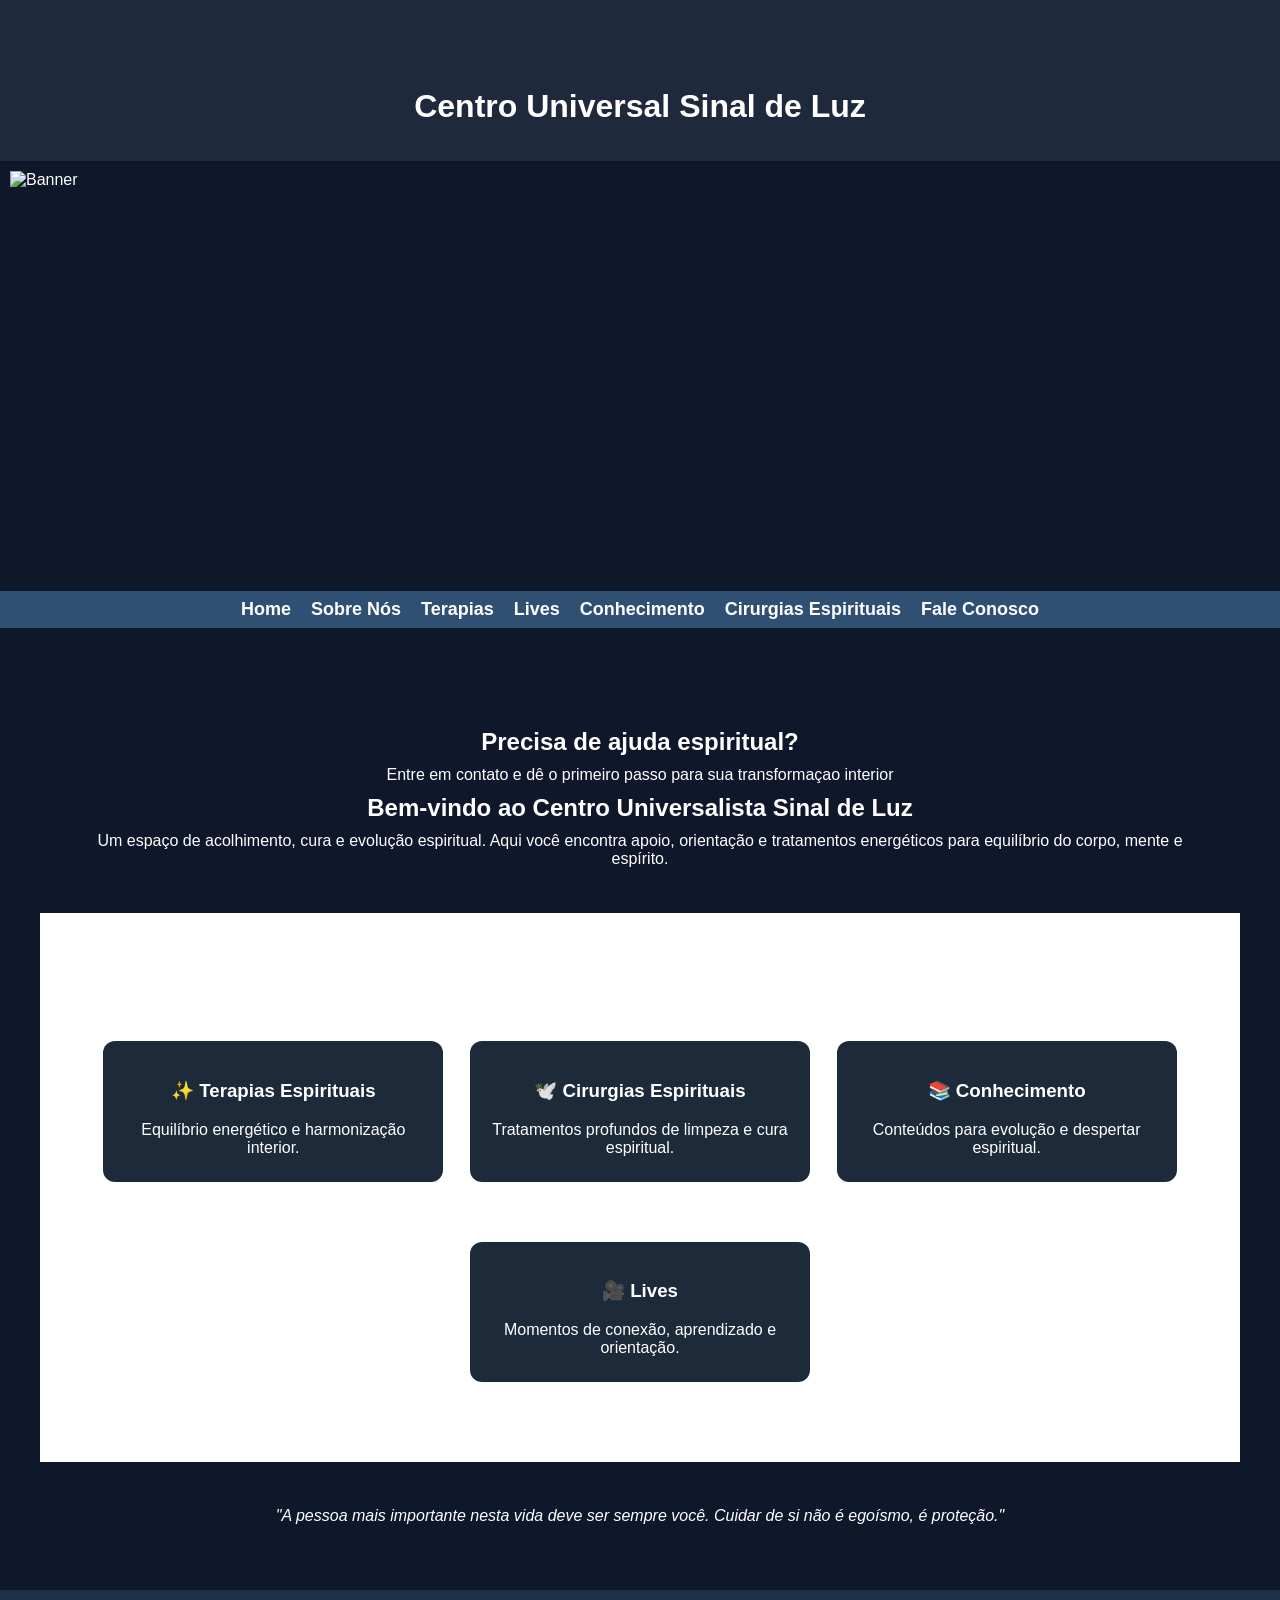
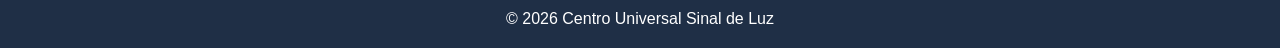
==== index.html @ e3cf14a0 "Add files via upload" ====
<!DOCTYPE html>
<html lang="pt-br">
<head>
<meta charset="UTF-8">
<meta name="viewport" content="width=device-width, initial-scale=1.0">
<title>Centro Universal Sinal de Luz</title>
<link rel="stylesheet" href="style.css">
<link rel="stylesheet" href="css/style.css">
</head>
<header>
<h1></h1>
</header>

<body>

  <header>
<h1>Centro Universal Sinal de Luz</h1>
</header>

<section class="banner">
    <img src="imagens/bannerindex.png" alt="Banner">

    
</section>


</section>



<nav>
<ul>
<li><a href="index.html">Home</a></li>
<li><a href="sobrenos.html">Sobre Nós</a></li>
<li><a href="terapias.html">Terapias</a></li>
<li><a href="lives.html">Lives</a></li>
<li><a href="conhecimento.html">Conhecimento</a></li>
<li><a href="cirurgias.html">Cirurgias Espirituais</a></li>
<li><a href="faleconosco.html">Fale Conosco</a></li>
</ul>
</nav>
<main>

<section class="bem-vindo"></section>

<section class="cta">
  <h2>Precisa de ajuda espiritual?</h2>
  <p>Entre em contato e dê o primeiro passo para sua transformaçao interior
  </p>
  <h2>Bem-vindo ao Centro Universalista Sinal de Luz</h2>
  <p>
    Um espaço de acolhimento, cura e evolução espiritual.
    Aqui você encontra apoio, orientação e tratamentos energéticos
    para equilíbrio do corpo, mente e espírito.
  </p>
</section>
<section class="servicos">
  <h2>Nossos Atendimentos</h2>

  <div class="cards">

    <div class="card">
      <h3>✨ Terapias Espirituais</h3>
      <p>Equilíbrio energético e harmonização interior.</p>
    </div>

    <div class="card">
      <h3>🕊️ Cirurgias Espirituais</h3>
      <p>Tratamentos profundos de limpeza e cura espiritual.</p>
    </div>

    <div class="card">
      <h3>📚 Conhecimento</h3>
      <p>Conteúdos para evolução e despertar espiritual.</p>
    </div>

    <div class="card">
      <h3>🎥 Lives</h3>
      <p>Momentos de conexão, aprendizado e orientação.</p>
    </div>

  </div>
</section>
<section class="frase">
  <p>
    "A pessoa mais importante nesta vida deve ser sempre você.
    Cuidar de si não é egoísmo, é proteção."
  </p>
</section>
</main>

<script src="js/script.js"></script>

<footer>
<p>© 2026 Centro Universal Sinal de Luz</p>
</footer>

</body>
</html>
---- style.css ----
body {
  font-family: Arial, Helvetica, sans-serif;
  margin: 0;
  background: #f4f4f4;
}

/* CABEÇALHO */

header {
  background: #1f2f46;
  color: white;
  text-align: center;
  padding: 5px;
}

/* MENU */

nav ul {
  list-style: none;
  display: flex;
  justify-content: center;
  gap: 20px;
  padding: 10px;
  background: #2f4f73;
  margin: 0;
}

nav a {
  color: white;
  text-decoration: none;
  font-weight: bold;
  font-size: 18px;
}

nav a:hover {
  text-decoration: underline;
}

/* ✅ BANNER (ÚNICO E CORRETO) */

.banner {
  width: 100%;
  height: 250px;
  background-size: contain;
  background-position: center;
  background-repeat: no-repeat;
}

/* IMAGENS POR PÁGINA */

.banner-home {
  background-image: url("../imagens/home.jpg");
}

.banner-conhecimento {
  background-image: url("../imagens/conhecimento2.jpg");
}

.banner-terapias {
  background-image: url("../imagens/pupito.jpg");
}

.banner-lives {
  background-image: url("../imagens/pupito.jpg");
}

.banner-cirurgias {
  background-image: url("../imagens/cura.jpg");
}

.banner-contato {
  background-image: url("../imagens/conhecimento.jpg");
}

.banner-sobre {
  background-image: url("../imagens/logo.jpg");
}

/* CONTEÚDO */

main {
  width: 100%;
  max-width: 1200px;
  margin: 0 auto;
  padding: 20px;
  text-align: center;
}

/* RODAPÉ */

footer {
  text-align: center;
  background: #1f2f46;
  color: white;
  padding: 15px;
}

/* BIBLIOTECA */

.biblioteca {
  max-width: 1200px;
  margin: 40px auto;
  padding: 20px;
  text-align: center;
}

.intro {
  max-width: 600px;
  margin: 0 auto 30px auto;
  font-size: 16px;
  color: #444;
}

.livros-grid {
  display: grid;
  grid-template-columns: repeat(auto-fit, minmax(220px, 1fr));
  gap: 30px;
}

.livro-card {
  background: white;
  padding: 15px;
  border-radius: 10px;
  box-shadow: 0 4px 10px rgba(0,0,0,0.1);
}

.livro-card img {
  width: 100%;
  height: 260px;
  object-fit: cover;
}

/* VÍDEOS */

.videos {
  display: flex;
  justify-content: center;
  gap: 20px;
  margin-top: 20px;
}

.videos video {
  width: 300px;
}

/* FORMULÁRIO */

.contato {
  max-width: 600px;
  margin: 50px auto;
}

.formulario {
  display: flex;
  flex-direction: column;
}

.formulario input,
.formulario textarea {
  padding: 10px;
  border-radius: 8px;
  border: 1px solid #ccc;
}

.formulario button {
  margin-top: 20px;
  padding: 12px;
  background-color: #2c3e50;
  color: white;
  border: none;
  border-radius: 8px;
  cursor: pointer;
}

.formulario button:hover {
  background-color: #1f2f46;
}
.banner-logo {
  background-image: url("../imagens/logo.jpg");
}
.banner-cirurgia {
  background-image: url("../imagens/cura.jpg");
}
.banner-misto {
  background-image: url("../imagens/misto.jpg");
}
.banner-sobrenos {
  background-image: url("../imagens/sobrenos2.jpg");
}
.boas-vindas {
  padding: 40px;
  text-align: center;
}

.servicos {
  padding: 40px;
  background: #ffffff;
}

.cards {
  display: flex;
  flex-wrap: wrap;
  gap: 20px;
  justify-content: center;
}

.card {
  background: #f9f9f9;
  padding: 20px;
  width: 220px;
  border-radius: 10px;
}

.frase {
  padding: 40px;
  font-style: italic;
  text-align: center;
}

.cta {
  padding: 40px;
  text-align: center;
}

.botao {
  display: inline-block;
  margin-top: 15px;
  padding: 12px 20px;
  background: #2f4f73;
  color: white;
  text-decoration: none;
  border-radius: 8px;
}
body {
    font-family: Arial, sans-serif;
    margin: 0;
    background-color: #0f172a;
    color: white;
}

header {
    text-align: center;
    padding: 20px;
    background-color: #1e293b;
}

.container-videos {
    display: flex;
    justify-content: center;
    gap: 20px;
    padding: 20px;
    flex-wrap: wrap;
}

.video-card {
    background-color: #1e293b;
    padding: 15px;
    border-radius: 10px;
    width: 300px;
    text-align: center;
}

video {
    width: 100%;
    border-radius: 8px;
}
.container-videos {
    display: flex;
    justify-content: center;
    gap: 20px;
    padding: 20px;

    /* ESSENCIAL */
    flex-wrap: nowrap; /* força ficar lado a lado */
}

.video-card {
    background-color: #1e293b;
    padding: 15px;
    border-radius: 10px;
    
    /* ESSENCIAL */
    width: 300px;
}.video-card {
    transition: transform 0.3s ease, box-shadow 0.3s ease;
}

.video-card:hover {
    transform: scale(1.05);
    box-shadow: 0 10px 25px rgba(0,0,0,0.5);
}
.video-card p {
    margin-top: 40px;
    font-style: italic;
    opacity: 0.7;
}.video-card {
    height: 250px;
    display: flex;
    flex-direction: column;
    justify-content: center;
}.video-card h2 {
    margin-bottom: 10px;
}
.video-card video {
    width: 100%;
    height: 180px;
    object-fit: cover;
    border-radius: 8px;
}.cards {
    display: flex;
    justify-content: center;
    gap: 20px;
    padding: 20px;

    /* CORREÇÃO AQUI */
    background-color: transparent;
}.card {
    background-color: #1e293b;
    padding: 20px;
    border-radius: 10px;
    width: 250px;
    color: white;
}
.cards {
    display: flex;
    justify-content: center;
    gap: 20px;
    flex-wrap: wrap; /* permite quebrar se a tela for pequena */
}.card {
    width: 250px;
}
.livros {
    display: flex;
    justify-content: center;
    gap: 20px;
    flex-wrap: wrap;
}

.livro-card {
    background-color: #1e293b;
    padding: 20px;
    border-radius: 10px;
    width: 250px;
    text-align: center;
}

.livro-card button {
    margin-top: 10px;
    padding: 10px;
    border: none;
    border-radius: 5px;
    background-color: #3b82f6;
    color: white;
    cursor: pointer;
}

.livro-card button:hover {
    background-color: #2563eb;
}
video {
  width: 100%;
  height: auto;
  display: block;
}
/* Container do áudio */
.audio-container {
  background-color: #0f1a2b;
  padding: 15px;
  border-radius: 12px;
  margin-top: 10px;
}

/* Título do áudio */
.audio-title {
  font-size: 14px;
  margin-bottom: 10px;
  color: #ccc;
}

/* Player de áudio */
.audio-player {
  width: 100%;
  border-radius: 8px;
}

/* Hover no card */
.video-card {
  transition: transform 0.3s, box-shadow 0.3s;
}

.video-card:hover {
  transform: translateY(-5px);
  box-shadow: 0 10px 25px rgba(0,0,0,0.3);
}
.audio-container {
  background-color: #0f1a2b;
  padding: 15px;
  border-radius: 12px;
  margin-top: 10px; 
  text-align: center; 
}  

.bem-vindo {
  display: flex;
  flex-direction: column;
  align-items: center;   /* 🔥 ISSO CENTRALIZA DE VERDADE */
  justify-content: center;
  margin-top: 40px;
  padding: 20px;
}
.mensagem-rolando {
  width: 100%;
  overflow: hidden;
  background-color: #0f1a2b;
  padding: 20px 0;
  margin-top: 30px;
  border-radius: 10px;
}

.marquee {
  display: inline-block;
  white-space: nowrap;
  animation: rolarTexto 40s linear infinite;
}

.marquee p {
  display: inline-block;
  padding-left: 100%;
  font-size: 16px;
  color: #fff;
}

.mensagem-vertical {
  height: 200px; /* altura do card */
  overflow: hidden;
  background-color: #0f1a2b;
  padding: 20px;
  border-radius: 10px;
  margin-top: 30px;
  position: relative;
}

.scroll-texto {
  position: absolute;
  width: 100%;
  animation: subirTexto 15s linear infinite;
}

.scroll-texto p {
  color: #fff;
  line-height: 1.6;
}

/* ANIMAÇÃO VERTICAL */
@keyframes subirTexto {
  0% {
    transform: translateY(100%);
  }
  100% {
    transform: translateY(-100%);
  }
}
.mensagem-vertical {
  height: 200px;
  overflow: hidden;
  background-color: #0f1a2b;
  padding: 20px 30px;
  border-radius: 10px;
  margin-top: 30px;
  position: relative;

}
.scroll-texto {
  position: absolute;
  width: 95%; /* 👈 reduz um pouco */
}
.mensagem-vertical {
    max-width: 700px;   /* controla largura */
    margin: 40px auto;  /* centraliza */
    padding: 20px;
}.layout-3col {
    display: grid;
    grid-template-columns: 1fr 2fr 1fr; /* esquerda | centro | direita */
    gap: 20px;
    max-width: 1200px;
    margin: 40px auto;
    padding: 0 20px;
}.sidebar-esquerda,
.sidebar-direita {
    background-color: #0f1a2b;
    padding: 15px;
    border-radius: 10px;
    color: #fff;
    font-size: 14px;
}

.conteudo-central {
    background-color: #0f1a2b;
    padding: 20px;
    border-radius: 12px;
}
body {
    margin: 0;
    padding: 0;
}header {
    padding: 15px 0; /* antes deve estar maior */
}
.banner {
    margin-bottom: 10px;
}nav ul {
    padding: 8px 0;
}h2 {
    margin: 10px 0;
}

p {
    margin: 5px 0;
}section {
    padding: 10px 10px;
}nav {
    margin-bottom: 0;
}

section:first-of-type {
    margin-top: 0;
    padding-top: 10px;

}.sidebar-esquerda ul {
    list-style: none !important;
    padding-left: 0;
    margin-left: 0;
}
.banner img {
    width: 100%;
    height: 250px;
    object-fit: cover;
}.banner img {
    width: 100%;
    height: 400px;
    object-fit: cover;
    object-position: center top;
}
.intro {
    margin-top: 60px; /* pode ajustar: 30, 50, 60 */
}

nav {
    nav {
    position: static;
    width: 100%;
    background: rgba(0, 0, 0, 0.6);
    padding: 15px 0;
}
}nav a:hover {
    color: #ffd700; /* dourado */
}.banner img {
    margin-bottom: 200px;
}
.intro {
    background-color: #0b1a2f;
    color: white;
    text-align: center;

    padding: 40px 20px; /* espaço interno */
    margin-top: 0; /* importante */
}.banner img {
    width: 100%;
    height: 400px; /* testa 300, 350, 450 */
    object-fit: cover;
}.banner {
    height: 400px;
    overflow: hidden;
}

.banner img {
    width: 100%;
    height: 100%;
    object-fit: cover;

}.banner-logo {
    background-image: url("../imagens/capalivro6.jpg");
    background-size: cover;
    background-position: center;
}nav a {
    transition: 0.3s;
}

nav a:hover {
    color: #ffd700;
}
main {
    max-width: 1200px;
    margin: 0 auto;
}.card {
    border-radius: 12px;
    transition: 0.3s;
}

.card:hover {
    transform: scale(1.03);
}
@media (max-width: 768px) {
    nav ul {
        flex-direction: column;
    }
}.sobre {
    max-width: 800px;
    margin: 40px auto;
    text-align: center;
    line-height: 1.6;
}
.terapias {
    text-align: center;
    margin: 40px auto;
}

.card {
    background: #1c2a3a;
    margin: 20px auto;
    padding: 20px;
    border-radius: 10px;
    max-width: 500px;
}.container-cards {
    display: flex;
    justify-content: center;
    gap: 20px;
    flex-wrap: wrap; /* importante pra não quebrar em telas menores */
}.card {
    background: #1c2a3a;
    padding: 20px;
    border-radius: 12px;
    width: 300px;
    text-align: center;
    transition: 0.3s;
}

.card:hover {
    transform: scale(1.05);
}.terapias {
    text-align: center;
    margin: 40px auto;
    max-width: 1200px;
}
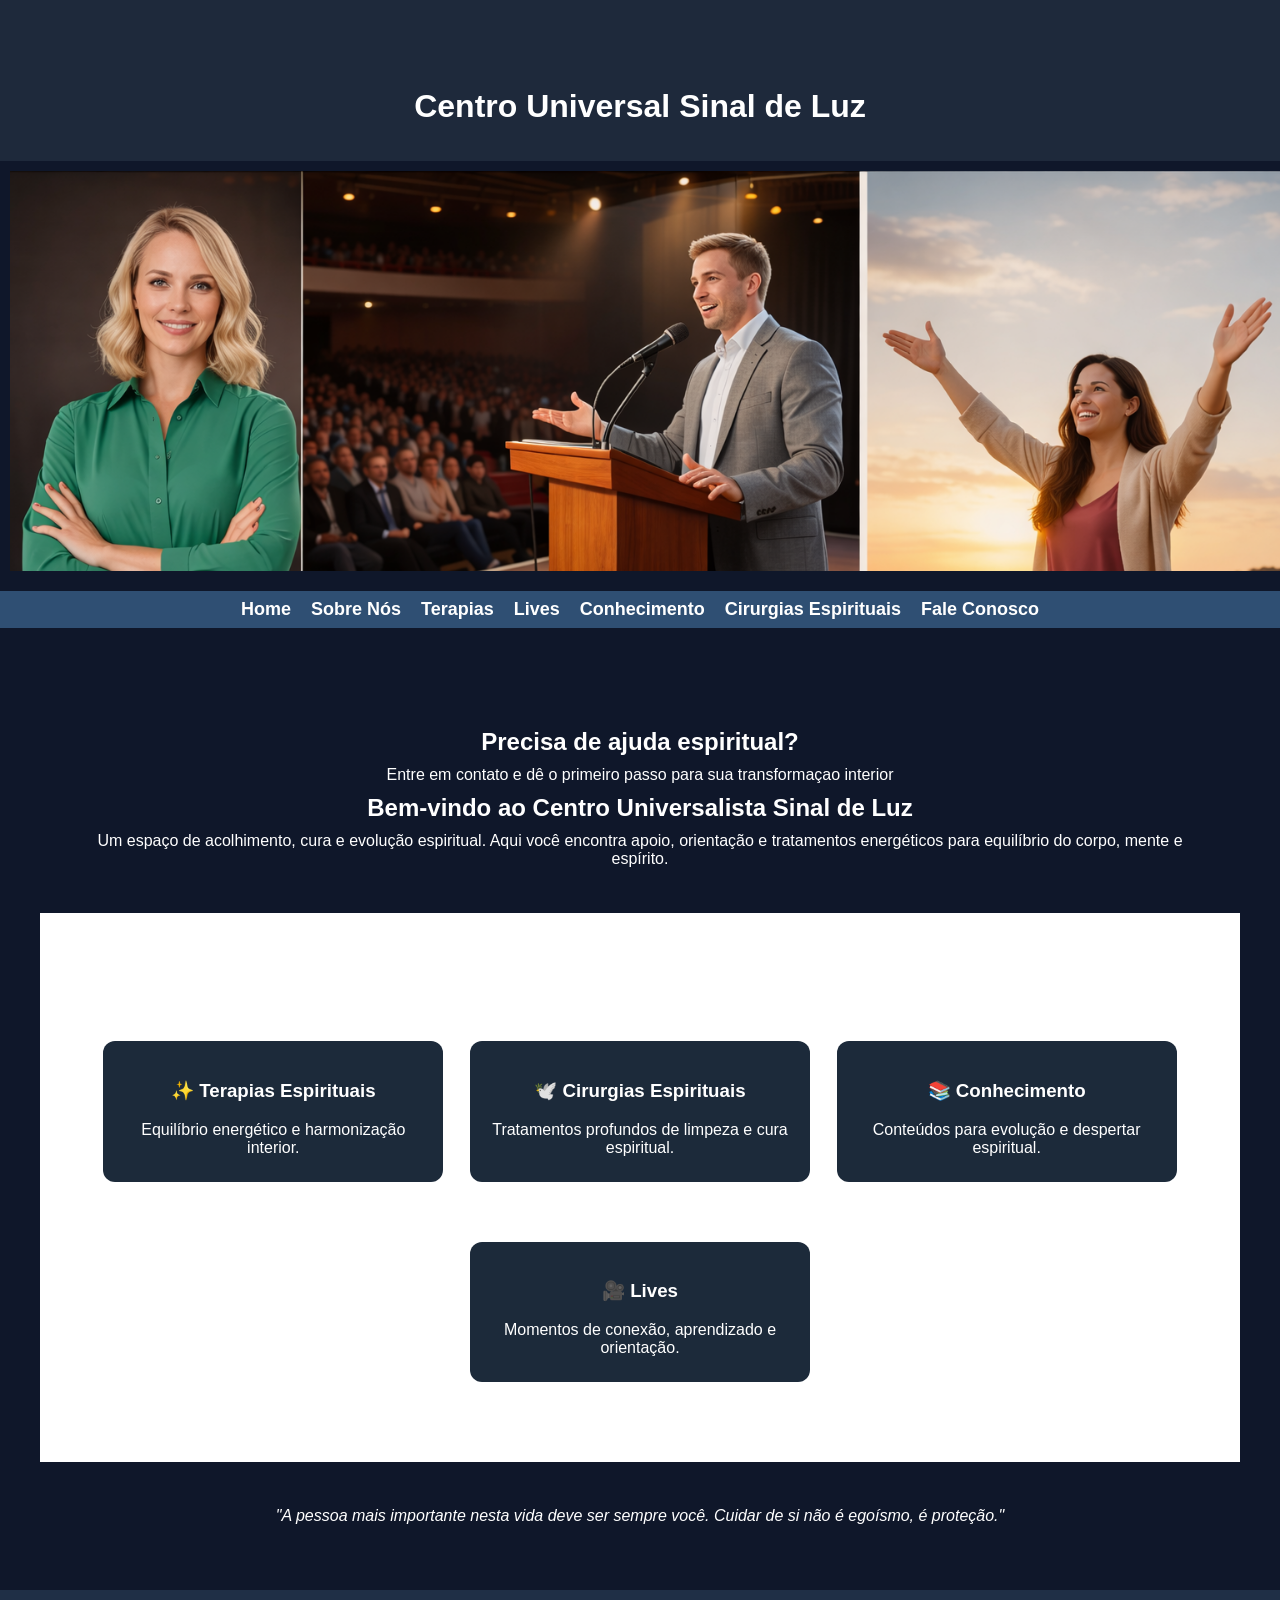
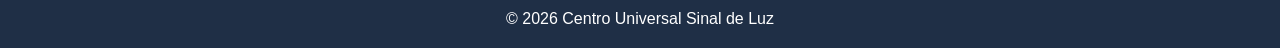
==== commit c6036dd1: "Update index.html" ====
--- a/index.html
+++ b/index.html
@@ -18,7 +18,7 @@
 </header>
 
 <section class="banner">
-    <img src="imagens/bannerindex.png" alt="Banner">
+    <img src="bannerindex.png" alt="Banner">
 
     
 </section>
@@ -96,4 +96,4 @@
 </footer>
 
 </body>
-</html>+</html>
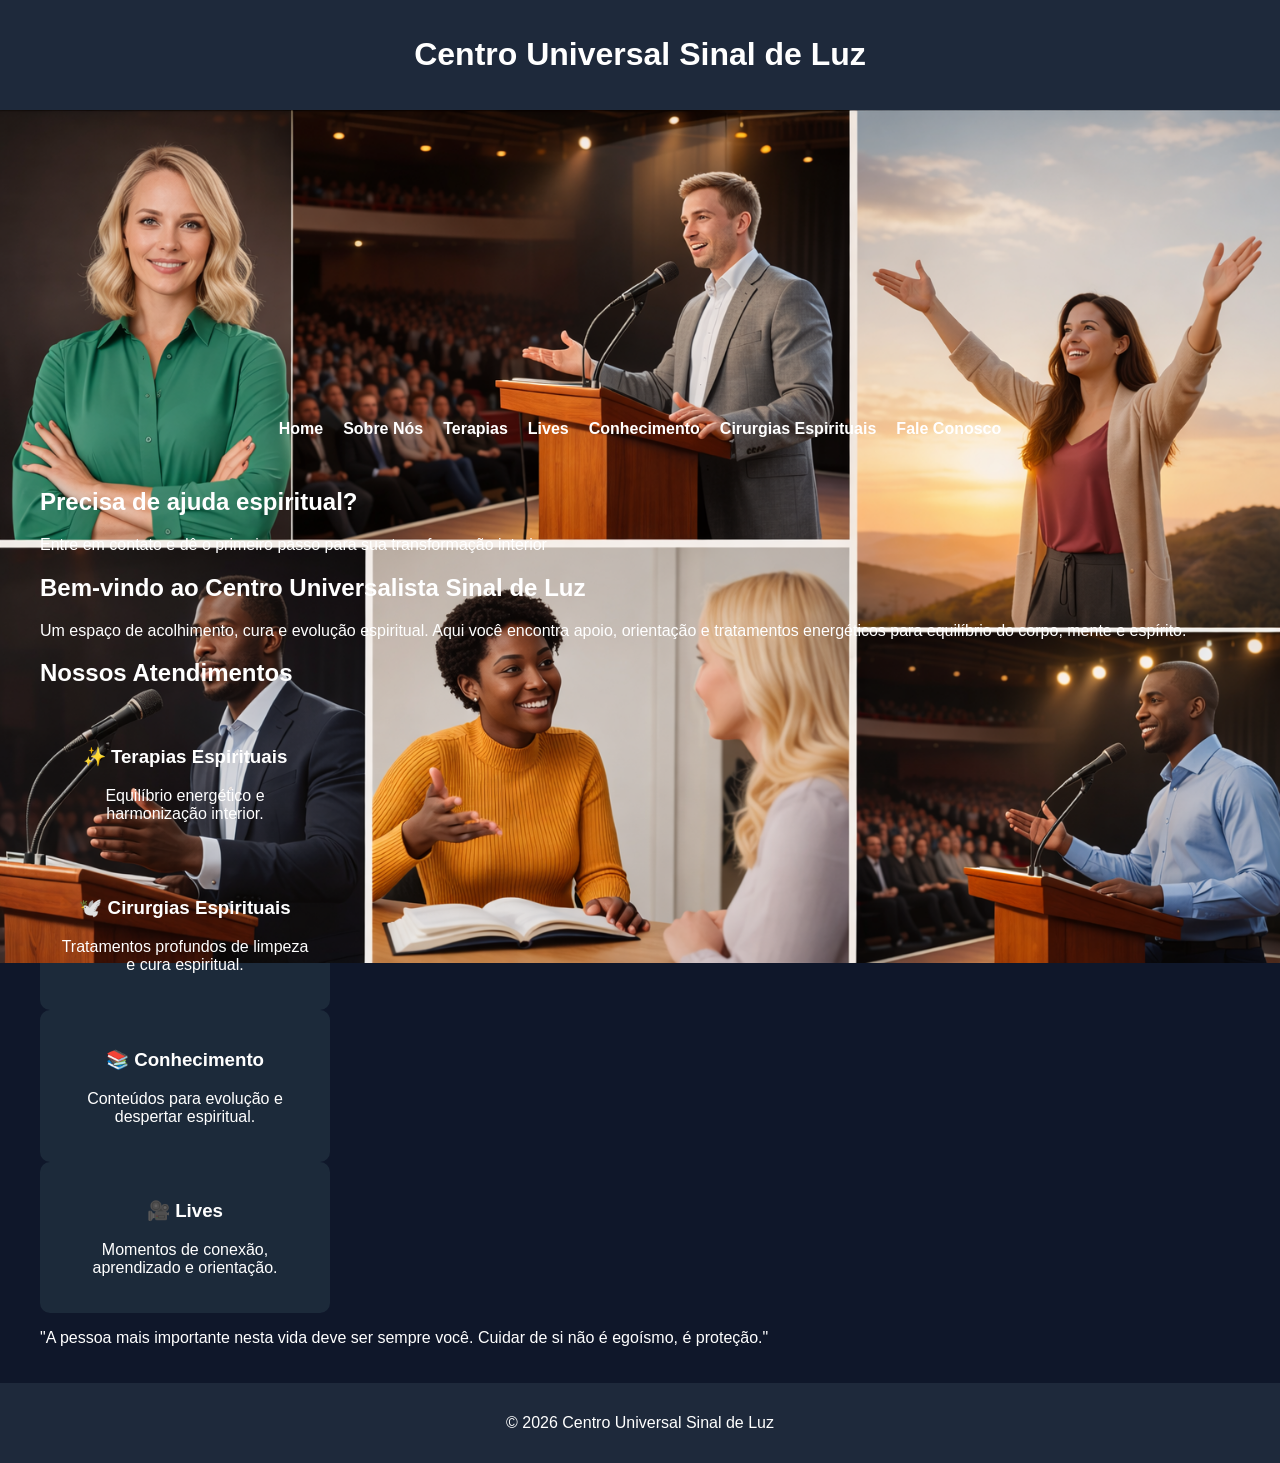
==== commit 154f3c0f: "Update index.html" ====
--- a/index.html
+++ b/index.html
@@ -5,28 +5,17 @@
 <meta name="viewport" content="width=device-width, initial-scale=1.0">
 <title>Centro Universal Sinal de Luz</title>
 <link rel="stylesheet" href="style.css">
-<link rel="stylesheet" href="css/style.css">
 </head>
-<header>
-<h1></h1>
-</header>
 
 <body>
 
-  <header>
-<h1>Centro Universal Sinal de Luz</h1>
+<header>
+  <h1>Centro Universal Sinal de Luz</h1>
 </header>
 
 <section class="banner">
-    <img src="bannerindex.png" alt="Banner">
-
-    
+  <img src="bannerindex.png" alt="Banner" style="width:100%">
 </section>
-
-
-</section>
-
-
 
 <nav>
 <ul>
@@ -39,14 +28,12 @@
 <li><a href="faleconosco.html">Fale Conosco</a></li>
 </ul>
 </nav>
+
 <main>
-
-<section class="bem-vindo"></section>
-
 <section class="cta">
   <h2>Precisa de ajuda espiritual?</h2>
-  <p>Entre em contato e dê o primeiro passo para sua transformaçao interior
-  </p>
+  <p>Entre em contato e dê o primeiro passo para sua transformação interior</p>
+
   <h2>Bem-vindo ao Centro Universalista Sinal de Luz</h2>
   <p>
     Um espaço de acolhimento, cura e evolução espiritual.
@@ -54,11 +41,11 @@
     para equilíbrio do corpo, mente e espírito.
   </p>
 </section>
+
 <section class="servicos">
   <h2>Nossos Atendimentos</h2>
 
   <div class="cards">
-
     <div class="card">
       <h3>✨ Terapias Espirituais</h3>
       <p>Equilíbrio energético e harmonização interior.</p>
@@ -78,9 +65,9 @@
       <h3>🎥 Lives</h3>
       <p>Momentos de conexão, aprendizado e orientação.</p>
     </div>
-
   </div>
 </section>
+
 <section class="frase">
   <p>
     "A pessoa mais importante nesta vida deve ser sempre você.
@@ -89,8 +76,6 @@
 </section>
 </main>
 
-<script src="js/script.js"></script>
-
 <footer>
 <p>© 2026 Centro Universal Sinal de Luz</p>
 </footer>
--- a/style.css
+++ b/style.css
@@ -1,20 +1,19 @@
+/* RESET */
 body {
-  font-family: Arial, Helvetica, sans-serif;
   margin: 0;
-  background: #f4f4f4;
+  font-family: Arial, sans-serif;
+  background-color: #0f172a;
+  color: white;
 }
 
-/* CABEÇALHO */
-
+/* HEADER */
 header {
-  background: #1f2f46;
-  color: white;
+  background-color: #1e293b;
   text-align: center;
-  padding: 5px;
+  padding: 15px;
 }
 
 /* MENU */
-
 nav ul {
   list-style: none;
   display: flex;
@@ -29,615 +28,90 @@
   color: white;
   text-decoration: none;
   font-weight: bold;
-  font-size: 18px;
 }
 
 nav a:hover {
-  text-decoration: underline;
+  color: #ffd700;
 }
 
-/* ✅ BANNER (ÚNICO E CORRETO) */
-
+/* ✅ BANNER PADRÃO */
 .banner {
   width: 100%;
-  height: 250px;
-  background-size: contain;
+  height: 300px;
+  background-size: cover;
   background-position: center;
-  background-repeat: no-repeat;
 }
 
-/* IMAGENS POR PÁGINA */
+/* ✅ BANNERS CORRIGIDOS (CAMINHO CERTO) */
+.banner-home {
+  background-image: url("../home.jpg");
+}
 
-.banner-home {
-  background-image: url("../imagens/home.jpg");
+.banner-terapias {
+  background-image: url("../capalivro6.jpg");
+}
+
+.banner-lives {
+  background-image: url("../pupito.jpg");
+}
+
+.banner-cirurgias {
+  background-image: url("../cura.jpg");
+}
+
+.banner-contato {
+  background-image: url("../conhecimento.jpg");
+}
+
+.banner-sobre {
+  background-image: url("../logo.jpg");
 }
 
 .banner-conhecimento {
-  background-image: url("../imagens/conhecimento2.jpg");
-}
-
-.banner-terapias {
-  background-image: url("../imagens/pupito.jpg");
-}
-
-.banner-lives {
-  background-image: url("../imagens/pupito.jpg");
-}
-
-.banner-cirurgias {
-  background-image: url("../imagens/cura.jpg");
-}
-
-.banner-contato {
-  background-image: url("../imagens/conhecimento.jpg");
-}
-
-.banner-sobre {
-  background-image: url("../imagens/logo.jpg");
+  background-image: url("../conhecimento2.jpg");
 }
 
 /* CONTEÚDO */
-
 main {
-  width: 100%;
   max-width: 1200px;
   margin: 0 auto;
   padding: 20px;
+}
+
+/* CARDS */
+.container-cards {
+  display: flex;
+  justify-content: center;
+  gap: 20px;
+  flex-wrap: wrap;
+}
+
+.card {
+  background: #1c2a3a;
+  padding: 20px;
+  border-radius: 10px;
+  width: 250px;
   text-align: center;
 }
 
-/* RODAPÉ */
-
-footer {
-  text-align: center;
-  background: #1f2f46;
-  color: white;
-  padding: 15px;
-}
-
-/* BIBLIOTECA */
-
-.biblioteca {
-  max-width: 1200px;
-  margin: 40px auto;
-  padding: 20px;
-  text-align: center;
-}
-
-.intro {
-  max-width: 600px;
-  margin: 0 auto 30px auto;
-  font-size: 16px;
-  color: #444;
-}
-
-.livros-grid {
-  display: grid;
-  grid-template-columns: repeat(auto-fit, minmax(220px, 1fr));
-  gap: 30px;
-}
-
-.livro-card {
-  background: white;
-  padding: 15px;
-  border-radius: 10px;
-  box-shadow: 0 4px 10px rgba(0,0,0,0.1);
-}
-
-.livro-card img {
-  width: 100%;
-  height: 260px;
-  object-fit: cover;
-}
-
 /* VÍDEOS */
-
-.videos {
+.container-videos {
   display: flex;
   justify-content: center;
   gap: 20px;
-  margin-top: 20px;
+  flex-wrap: wrap;
 }
 
-.videos video {
+.video-card {
+  background: #1e293b;
+  padding: 15px;
+  border-radius: 10px;
   width: 300px;
 }
 
-/* FORMULÁRIO */
-
-.contato {
-  max-width: 600px;
-  margin: 50px auto;
+/* RODAPÉ */
+footer {
+  text-align: center;
+  background: #1e293b;
+  padding: 15px;
 }
-
-.formulario {
-  display: flex;
-  flex-direction: column;
-}
-
-.formulario input,
-.formulario textarea {
-  padding: 10px;
-  border-radius: 8px;
-  border: 1px solid #ccc;
-}
-
-.formulario button {
-  margin-top: 20px;
-  padding: 12px;
-  background-color: #2c3e50;
-  color: white;
-  border: none;
-  border-radius: 8px;
-  cursor: pointer;
-}
-
-.formulario button:hover {
-  background-color: #1f2f46;
-}
-.banner-logo {
-  background-image: url("../imagens/logo.jpg");
-}
-.banner-cirurgia {
-  background-image: url("../imagens/cura.jpg");
-}
-.banner-misto {
-  background-image: url("../imagens/misto.jpg");
-}
-.banner-sobrenos {
-  background-image: url("../imagens/sobrenos2.jpg");
-}
-.boas-vindas {
-  padding: 40px;
-  text-align: center;
-}
-
-.servicos {
-  padding: 40px;
-  background: #ffffff;
-}
-
-.cards {
-  display: flex;
-  flex-wrap: wrap;
-  gap: 20px;
-  justify-content: center;
-}
-
-.card {
-  background: #f9f9f9;
-  padding: 20px;
-  width: 220px;
-  border-radius: 10px;
-}
-
-.frase {
-  padding: 40px;
-  font-style: italic;
-  text-align: center;
-}
-
-.cta {
-  padding: 40px;
-  text-align: center;
-}
-
-.botao {
-  display: inline-block;
-  margin-top: 15px;
-  padding: 12px 20px;
-  background: #2f4f73;
-  color: white;
-  text-decoration: none;
-  border-radius: 8px;
-}
-body {
-    font-family: Arial, sans-serif;
-    margin: 0;
-    background-color: #0f172a;
-    color: white;
-}
-
-header {
-    text-align: center;
-    padding: 20px;
-    background-color: #1e293b;
-}
-
-.container-videos {
-    display: flex;
-    justify-content: center;
-    gap: 20px;
-    padding: 20px;
-    flex-wrap: wrap;
-}
-
-.video-card {
-    background-color: #1e293b;
-    padding: 15px;
-    border-radius: 10px;
-    width: 300px;
-    text-align: center;
-}
-
-video {
-    width: 100%;
-    border-radius: 8px;
-}
-.container-videos {
-    display: flex;
-    justify-content: center;
-    gap: 20px;
-    padding: 20px;
-
-    /* ESSENCIAL */
-    flex-wrap: nowrap; /* força ficar lado a lado */
-}
-
-.video-card {
-    background-color: #1e293b;
-    padding: 15px;
-    border-radius: 10px;
-    
-    /* ESSENCIAL */
-    width: 300px;
-}.video-card {
-    transition: transform 0.3s ease, box-shadow 0.3s ease;
-}
-
-.video-card:hover {
-    transform: scale(1.05);
-    box-shadow: 0 10px 25px rgba(0,0,0,0.5);
-}
-.video-card p {
-    margin-top: 40px;
-    font-style: italic;
-    opacity: 0.7;
-}.video-card {
-    height: 250px;
-    display: flex;
-    flex-direction: column;
-    justify-content: center;
-}.video-card h2 {
-    margin-bottom: 10px;
-}
-.video-card video {
-    width: 100%;
-    height: 180px;
-    object-fit: cover;
-    border-radius: 8px;
-}.cards {
-    display: flex;
-    justify-content: center;
-    gap: 20px;
-    padding: 20px;
-
-    /* CORREÇÃO AQUI */
-    background-color: transparent;
-}.card {
-    background-color: #1e293b;
-    padding: 20px;
-    border-radius: 10px;
-    width: 250px;
-    color: white;
-}
-.cards {
-    display: flex;
-    justify-content: center;
-    gap: 20px;
-    flex-wrap: wrap; /* permite quebrar se a tela for pequena */
-}.card {
-    width: 250px;
-}
-.livros {
-    display: flex;
-    justify-content: center;
-    gap: 20px;
-    flex-wrap: wrap;
-}
-
-.livro-card {
-    background-color: #1e293b;
-    padding: 20px;
-    border-radius: 10px;
-    width: 250px;
-    text-align: center;
-}
-
-.livro-card button {
-    margin-top: 10px;
-    padding: 10px;
-    border: none;
-    border-radius: 5px;
-    background-color: #3b82f6;
-    color: white;
-    cursor: pointer;
-}
-
-.livro-card button:hover {
-    background-color: #2563eb;
-}
-video {
-  width: 100%;
-  height: auto;
-  display: block;
-}
-/* Container do áudio */
-.audio-container {
-  background-color: #0f1a2b;
-  padding: 15px;
-  border-radius: 12px;
-  margin-top: 10px;
-}
-
-/* Título do áudio */
-.audio-title {
-  font-size: 14px;
-  margin-bottom: 10px;
-  color: #ccc;
-}
-
-/* Player de áudio */
-.audio-player {
-  width: 100%;
-  border-radius: 8px;
-}
-
-/* Hover no card */
-.video-card {
-  transition: transform 0.3s, box-shadow 0.3s;
-}
-
-.video-card:hover {
-  transform: translateY(-5px);
-  box-shadow: 0 10px 25px rgba(0,0,0,0.3);
-}
-.audio-container {
-  background-color: #0f1a2b;
-  padding: 15px;
-  border-radius: 12px;
-  margin-top: 10px; 
-  text-align: center; 
-}  
-
-.bem-vindo {
-  display: flex;
-  flex-direction: column;
-  align-items: center;   /* 🔥 ISSO CENTRALIZA DE VERDADE */
-  justify-content: center;
-  margin-top: 40px;
-  padding: 20px;
-}
-.mensagem-rolando {
-  width: 100%;
-  overflow: hidden;
-  background-color: #0f1a2b;
-  padding: 20px 0;
-  margin-top: 30px;
-  border-radius: 10px;
-}
-
-.marquee {
-  display: inline-block;
-  white-space: nowrap;
-  animation: rolarTexto 40s linear infinite;
-}
-
-.marquee p {
-  display: inline-block;
-  padding-left: 100%;
-  font-size: 16px;
-  color: #fff;
-}
-
-.mensagem-vertical {
-  height: 200px; /* altura do card */
-  overflow: hidden;
-  background-color: #0f1a2b;
-  padding: 20px;
-  border-radius: 10px;
-  margin-top: 30px;
-  position: relative;
-}
-
-.scroll-texto {
-  position: absolute;
-  width: 100%;
-  animation: subirTexto 15s linear infinite;
-}
-
-.scroll-texto p {
-  color: #fff;
-  line-height: 1.6;
-}
-
-/* ANIMAÇÃO VERTICAL */
-@keyframes subirTexto {
-  0% {
-    transform: translateY(100%);
-  }
-  100% {
-    transform: translateY(-100%);
-  }
-}
-.mensagem-vertical {
-  height: 200px;
-  overflow: hidden;
-  background-color: #0f1a2b;
-  padding: 20px 30px;
-  border-radius: 10px;
-  margin-top: 30px;
-  position: relative;
-
-}
-.scroll-texto {
-  position: absolute;
-  width: 95%; /* 👈 reduz um pouco */
-}
-.mensagem-vertical {
-    max-width: 700px;   /* controla largura */
-    margin: 40px auto;  /* centraliza */
-    padding: 20px;
-}.layout-3col {
-    display: grid;
-    grid-template-columns: 1fr 2fr 1fr; /* esquerda | centro | direita */
-    gap: 20px;
-    max-width: 1200px;
-    margin: 40px auto;
-    padding: 0 20px;
-}.sidebar-esquerda,
-.sidebar-direita {
-    background-color: #0f1a2b;
-    padding: 15px;
-    border-radius: 10px;
-    color: #fff;
-    font-size: 14px;
-}
-
-.conteudo-central {
-    background-color: #0f1a2b;
-    padding: 20px;
-    border-radius: 12px;
-}
-body {
-    margin: 0;
-    padding: 0;
-}header {
-    padding: 15px 0; /* antes deve estar maior */
-}
-.banner {
-    margin-bottom: 10px;
-}nav ul {
-    padding: 8px 0;
-}h2 {
-    margin: 10px 0;
-}
-
-p {
-    margin: 5px 0;
-}section {
-    padding: 10px 10px;
-}nav {
-    margin-bottom: 0;
-}
-
-section:first-of-type {
-    margin-top: 0;
-    padding-top: 10px;
-
-}.sidebar-esquerda ul {
-    list-style: none !important;
-    padding-left: 0;
-    margin-left: 0;
-}
-.banner img {
-    width: 100%;
-    height: 250px;
-    object-fit: cover;
-}.banner img {
-    width: 100%;
-    height: 400px;
-    object-fit: cover;
-    object-position: center top;
-}
-.intro {
-    margin-top: 60px; /* pode ajustar: 30, 50, 60 */
-}
-
-nav {
-    nav {
-    position: static;
-    width: 100%;
-    background: rgba(0, 0, 0, 0.6);
-    padding: 15px 0;
-}
-}nav a:hover {
-    color: #ffd700; /* dourado */
-}.banner img {
-    margin-bottom: 200px;
-}
-.intro {
-    background-color: #0b1a2f;
-    color: white;
-    text-align: center;
-
-    padding: 40px 20px; /* espaço interno */
-    margin-top: 0; /* importante */
-}.banner img {
-    width: 100%;
-    height: 400px; /* testa 300, 350, 450 */
-    object-fit: cover;
-}.banner {
-    height: 400px;
-    overflow: hidden;
-}
-
-.banner img {
-    width: 100%;
-    height: 100%;
-    object-fit: cover;
-
-}.banner-logo {
-    background-image: url("../imagens/capalivro6.jpg");
-    background-size: cover;
-    background-position: center;
-}nav a {
-    transition: 0.3s;
-}
-
-nav a:hover {
-    color: #ffd700;
-}
-main {
-    max-width: 1200px;
-    margin: 0 auto;
-}.card {
-    border-radius: 12px;
-    transition: 0.3s;
-}
-
-.card:hover {
-    transform: scale(1.03);
-}
-@media (max-width: 768px) {
-    nav ul {
-        flex-direction: column;
-    }
-}.sobre {
-    max-width: 800px;
-    margin: 40px auto;
-    text-align: center;
-    line-height: 1.6;
-}
-.terapias {
-    text-align: center;
-    margin: 40px auto;
-}
-
-.card {
-    background: #1c2a3a;
-    margin: 20px auto;
-    padding: 20px;
-    border-radius: 10px;
-    max-width: 500px;
-}.container-cards {
-    display: flex;
-    justify-content: center;
-    gap: 20px;
-    flex-wrap: wrap; /* importante pra não quebrar em telas menores */
-}.card {
-    background: #1c2a3a;
-    padding: 20px;
-    border-radius: 12px;
-    width: 300px;
-    text-align: center;
-    transition: 0.3s;
-}
-
-.card:hover {
-    transform: scale(1.05);
-}.terapias {
-    text-align: center;
-    margin: 40px auto;
-    max-width: 1200px;
-}
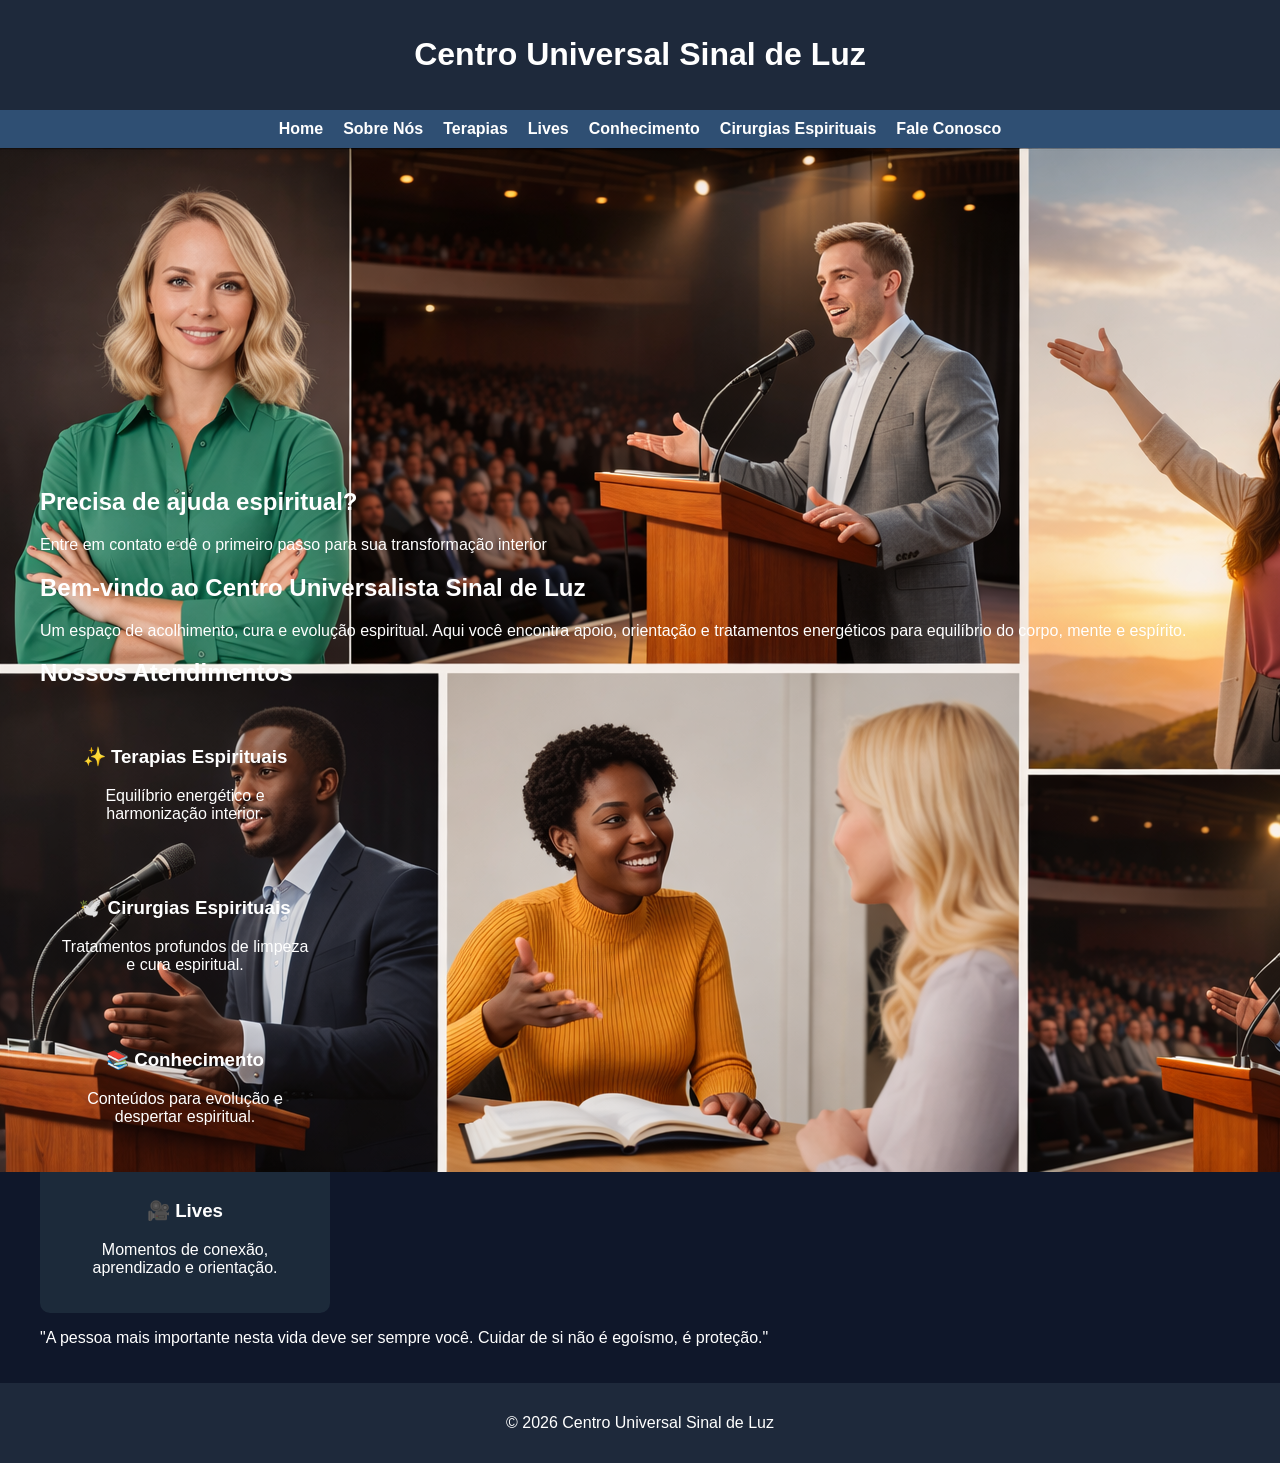
==== commit 05f8b336: "Update index.html" ====
--- a/index.html
+++ b/index.html
@@ -1,3 +1,5 @@
+
+ 
 <!DOCTYPE html>
 <html lang="pt-br">
 <head>
@@ -13,10 +15,6 @@
   <h1>Centro Universal Sinal de Luz</h1>
 </header>
 
-<section class="banner">
-  <img src="bannerindex.png" alt="Banner" style="width:100%">
-</section>
-
 <nav>
 <ul>
 <li><a href="index.html">Home</a></li>
@@ -29,7 +27,12 @@
 </ul>
 </nav>
 
+<section class="banner">
+  <img src="bannerindex.png" alt="Banner">
+</section>
+
 <main>
+
 <section class="cta">
   <h2>Precisa de ajuda espiritual?</h2>
   <p>Entre em contato e dê o primeiro passo para sua transformação interior</p>
@@ -46,6 +49,7 @@
   <h2>Nossos Atendimentos</h2>
 
   <div class="cards">
+
     <div class="card">
       <h3>✨ Terapias Espirituais</h3>
       <p>Equilíbrio energético e harmonização interior.</p>
@@ -65,6 +69,7 @@
       <h3>🎥 Lives</h3>
       <p>Momentos de conexão, aprendizado e orientação.</p>
     </div>
+
   </div>
 </section>
 
@@ -74,6 +79,7 @@
     Cuidar de si não é egoísmo, é proteção."
   </p>
 </section>
+
 </main>
 
 <footer>
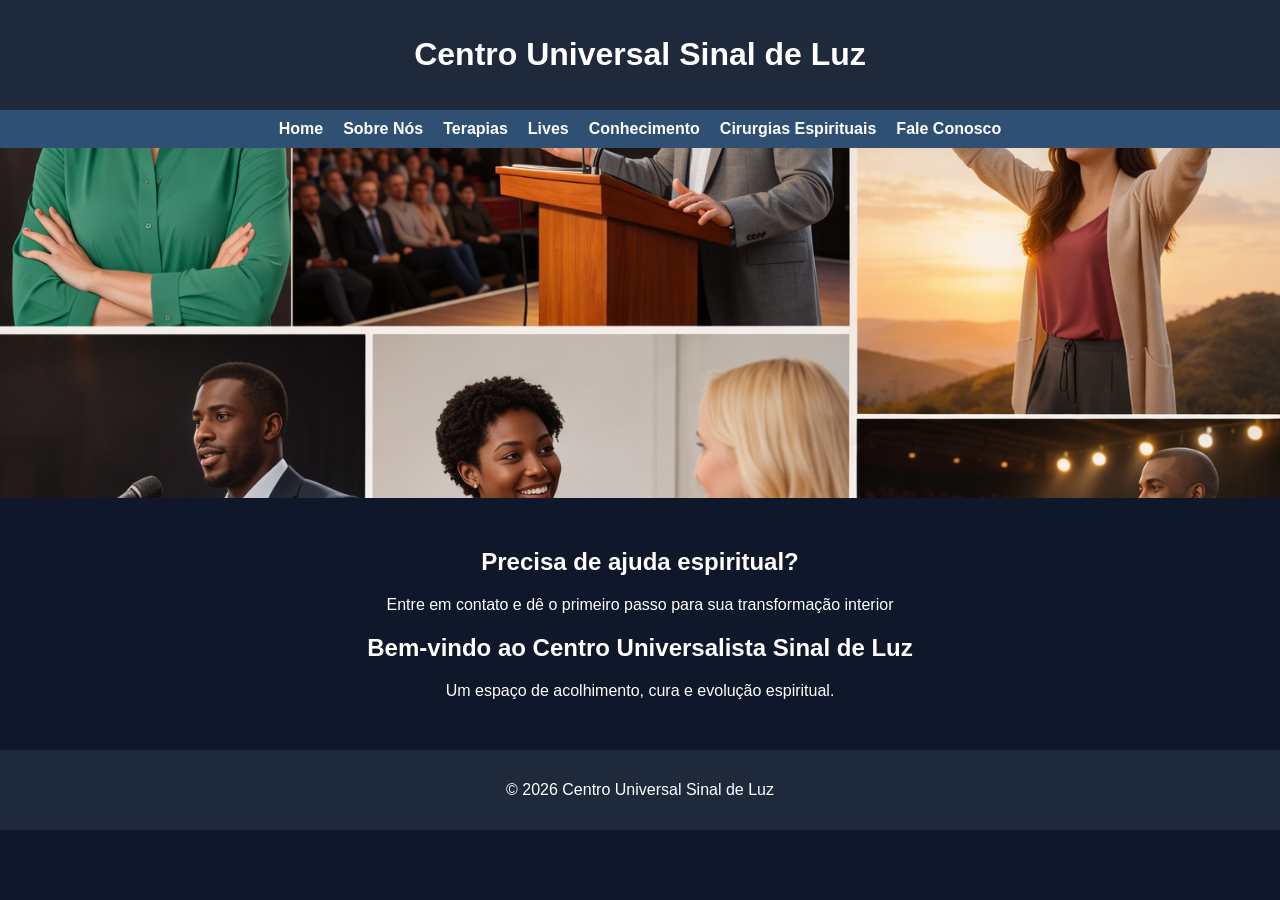
==== commit 59f107ae: "Update index.html" ====
--- a/index.html
+++ b/index.html
@@ -1,5 +1,3 @@
-
- 
 <!DOCTYPE html>
 <html lang="pt-br">
 <head>
@@ -40,43 +38,6 @@
   <h2>Bem-vindo ao Centro Universalista Sinal de Luz</h2>
   <p>
     Um espaço de acolhimento, cura e evolução espiritual.
-    Aqui você encontra apoio, orientação e tratamentos energéticos
-    para equilíbrio do corpo, mente e espírito.
-  </p>
-</section>
-
-<section class="servicos">
-  <h2>Nossos Atendimentos</h2>
-
-  <div class="cards">
-
-    <div class="card">
-      <h3>✨ Terapias Espirituais</h3>
-      <p>Equilíbrio energético e harmonização interior.</p>
-    </div>
-
-    <div class="card">
-      <h3>🕊️ Cirurgias Espirituais</h3>
-      <p>Tratamentos profundos de limpeza e cura espiritual.</p>
-    </div>
-
-    <div class="card">
-      <h3>📚 Conhecimento</h3>
-      <p>Conteúdos para evolução e despertar espiritual.</p>
-    </div>
-
-    <div class="card">
-      <h3>🎥 Lives</h3>
-      <p>Momentos de conexão, aprendizado e orientação.</p>
-    </div>
-
-  </div>
-</section>
-
-<section class="frase">
-  <p>
-    "A pessoa mais importante nesta vida deve ser sempre você.
-    Cuidar de si não é egoísmo, é proteção."
   </p>
 </section>
 
@@ -88,3 +49,4 @@
 
 </body>
 </html>
+ 
--- a/style.css
+++ b/style.css
@@ -1,4 +1,3 @@
-/* RESET */
 body {
   margin: 0;
   font-family: Arial, sans-serif;
@@ -34,41 +33,12 @@
   color: #ffd700;
 }
 
-/* ✅ BANNER PADRÃO */
-.banner {
+/* BANNER */
+.banner img {
   width: 100%;
-  height: 300px;
-  background-size: cover;
-  background-position: center;
-}
-
-/* ✅ BANNERS CORRIGIDOS (CAMINHO CERTO) */
-.banner-home {
-  background-image: url("../home.jpg");
-}
-
-.banner-terapias {
-  background-image: url("../capalivro6.jpg");
-}
-
-.banner-lives {
-  background-image: url("../pupito.jpg");
-}
-
-.banner-cirurgias {
-  background-image: url("../cura.jpg");
-}
-
-.banner-contato {
-  background-image: url("../conhecimento.jpg");
-}
-
-.banner-sobre {
-  background-image: url("../logo.jpg");
-}
-
-.banner-conhecimento {
-  background-image: url("../conhecimento2.jpg");
+  height: 350px;
+  object-fit: cover;
+  display: block;
 }
 
 /* CONTEÚDO */
@@ -79,7 +49,7 @@
 }
 
 /* CARDS */
-.container-cards {
+.cards {
   display: flex;
   justify-content: center;
   gap: 20px;
@@ -94,24 +64,16 @@
   text-align: center;
 }
 
-/* VÍDEOS */
-.container-videos {
-  display: flex;
-  justify-content: center;
-  gap: 20px;
-  flex-wrap: wrap;
+/* SEÇÕES */
+.cta, .frase {
+  text-align: center;
+  margin: 30px 0;
 }
 
-.video-card {
-  background: #1e293b;
-  padding: 15px;
-  border-radius: 10px;
-  width: 300px;
-}
-
-/* RODAPÉ */
+/* FOOTER */
 footer {
   text-align: center;
   background: #1e293b;
   padding: 15px;
 }
+
